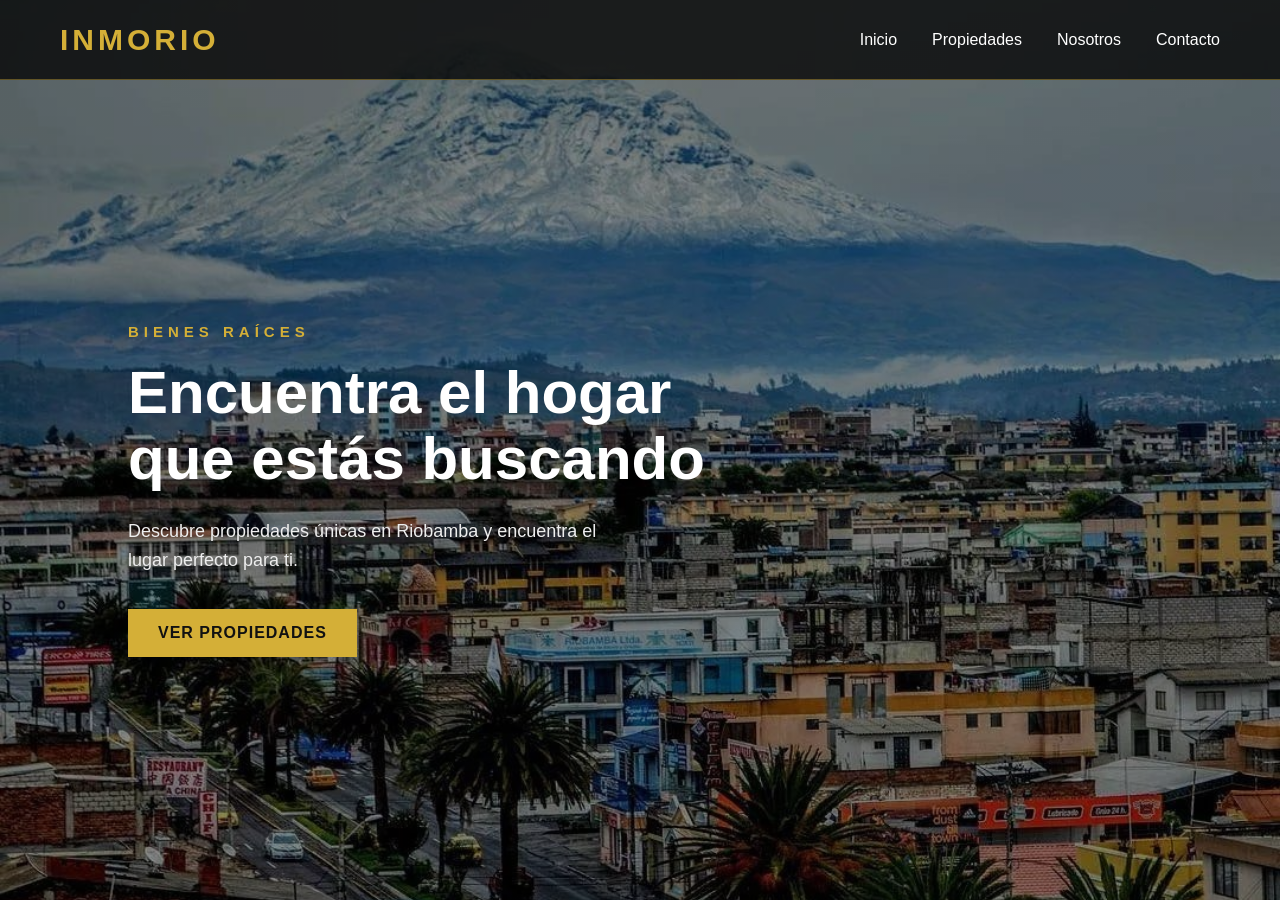
==== index.html @ 81e333fd "first commit" ====
<!DOCTYPE html>
<html lang="es">
<head>
    <meta charset="UTF-8">
    <meta name="viewport" content="width=device-width, initial-scale=1.0">

    <title>INMORIO | Bienes Raíces</title>

    <link rel="stylesheet" href="estilos.css">
</head>

<body>
    


    <header class="navbar">

        <div class="logo">
            INMORIO
        </div>

        <nav>
            <a href="index.html">Inicio</a>
            <a href="Propiedades.html">Propiedades</a>
            <a href="Nosotros.html">Nosotros</a>
            <a href="Contactos.html">Contacto</a>
        </nav>

    </header>


    <main class="hero">

        <div class="hero-content">

            <p class="subtitle">BIENES RAÍCES</p>

            <h1>
                Encuentra el hogar<br>
                que estás buscando
            </h1>

            <p class="description">
                Descubre propiedades únicas en Riobamba
                y encuentra el lugar perfecto para ti.
            </p>

            <a href="#" class="button">
                VER PROPIEDADES
            </a>

        </div>

    </main>

</body>
</html>
---- estilos.css ----
* {
    margin: 0;
    padding: 0;
    box-sizing: border-box;
}

body {
    min-height: 100vh;
    font-family: Arial, sans-serif;

    background-image:
        linear-gradient(rgba(0, 0, 0, 0.55), rgba(0, 0, 0, 0.55)),
        url("imagenes/riobamba.jpeg");

    background-size: cover;
    background-position: center;
    background-repeat: no-repeat;
    background-attachment: fixed;

    color: white;
}


/* NAVBAR */

.navbar {
    width: 100%;
    height: 80px;

    display: flex;
    align-items: center;
    justify-content: space-between;

    padding: 0 60px;

    background: rgba(0, 0, 0, 0.75);
    border-bottom: 1px solid rgba(212, 175, 55, 0.4);
}


/* LOGO */

.logo {
    color: #D4AF37;

    font-size: 30px;
    font-weight: bold;

    letter-spacing: 4px;
}


/* MENU */

nav {
    display: flex;
    gap: 35px;
}

nav a {
    color: white;
    text-decoration: none;

    font-size: 16px;

    transition: 0.3s;
}

nav a:hover {
    color: #D4AF37;
}


/* HERO */

.hero {
    min-height: calc(100vh - 80px);

    display: flex;
    align-items: center;

    padding-left: 10%;
}


/* TEXTO */

.hero-content {
    max-width: 650px;
}

.subtitle {
    color: #D4AF37;

    font-size: 15px;
    font-weight: bold;

    letter-spacing: 5px;

    margin-bottom: 20px;
}

h1 {
    font-size: 60px;
    line-height: 1.1;

    margin-bottom: 25px;
}

.description {
    font-size: 18px;
    line-height: 1.6;

    color: #eeeeee;

    max-width: 500px;

    margin-bottom: 35px;
}


/* BOTÓN */

.button {
    display: inline-block;

    padding: 15px 30px;

    background: #D4AF37;
    color: #111111;

    text-decoration: none;

    font-weight: bold;
    letter-spacing: 1px;

    transition: 0.3s;
}

.button:hover {
    background: white;
    color: #111111;
}

body {
    margin: 0;
    min-height: 100vh;

    background-image:
        linear-gradient(rgba(0, 0, 0, 0.45), rgba(0, 0, 0, 0.45)),
        url("Imagenes/Riobamba..jpeg");

    background-size: cover;
    background-position: center;
    background-repeat: no-repeat;
    background-attachment: fixed;
}


/* =========================
   PÁGINA NOSOTROS
   ========================= */

.nosotros-page {
    min-height: 100vh;
    background: #0b0b0b;
    color: white;
}


/* ENCABEZADO */

.nosotros-hero {
    text-align: center;
    padding: 100px 20px 70px;
}

.nosotros-hero h1 {
    font-size: 55px;
    line-height: 1.1;
    margin-bottom: 25px;
}

.nosotros-hero > p:last-child {
    max-width: 650px;
    margin: auto;
    color: #cccccc;
    line-height: 1.7;
}


/* IMAGEN + TEXTO */

.nosotros-info {
    max-width: 1100px;
    margin: auto;

    display: grid;
    grid-template-columns: 1fr 1fr;

    gap: 70px;
    align-items: center;

    padding: 60px 30px 100px;
}

.nosotros-imagen img {
    width: 100%;
    height: 430px;

    object-fit: cover;

    border-radius: 4px;

    border: 1px solid rgba(212, 175, 55, 0.5);

    box-shadow: 0 15px 50px rgba(0, 0, 0, 0.5);
}

.nosotros-texto h2 {
    font-size: 38px;
    line-height: 1.2;

    margin-bottom: 25px;
}

.nosotros-texto p:not(.subtitle) {
    color: #cccccc;
    line-height: 1.7;
    margin-bottom: 18px;
}


/* MISIÓN Y VISIÓN */

.mision-vision {
    max-width: 1100px;
    margin: auto;

    display: grid;
    grid-template-columns: 1fr 1fr;

    gap: 30px;

    padding: 30px;
}

.info-card {
    background: #111111;

    border: 1px solid rgba(212, 175, 55, 0.35);

    padding: 45px;

    transition: 0.3s;
}

.info-card:hover {
    border-color: #D4AF37;
    transform: translateY(-5px);
}

.info-card span {
    color: #D4AF37;

    font-size: 14px;
    letter-spacing: 2px;
}

.info-card h2 {
    color: #D4AF37;

    font-size: 28px;

    margin: 15px 0;
}

.info-card p {
    color: #cccccc;

    line-height: 1.7;
}


/* VALORES */

.valores {
    text-align: center;

    max-width: 1100px;

    margin: auto;

    padding: 100px 30px;
}

.valores > h2 {
    font-size: 38px;

    margin-bottom: 50px;
}

.valores-grid {
    display: grid;

    grid-template-columns: repeat(4, 1fr);

    gap: 25px;
}

.valores-grid div {
    padding: 30px 20px;

    border-top: 1px solid rgba(212, 175, 55, 0.5);
}

.valores-grid span {
    color: #D4AF37;

    font-size: 13px;
}

.valores-grid h3 {
    font-size: 21px;

    margin: 15px 0;
}

.valores-grid p {
    color: #aaaaaa;

    font-size: 14px;

    line-height: 1.6;
}
/* =========================
   PÁGINA CONTACTO
   ========================= */

.contacto-page {
    min-height: 100vh;
    background: #0b0b0b;
    color: white;
}

.contacto-hero {
    text-align: center;
    padding: 90px 20px 70px;
}

.contacto-hero h1 {
    font-size: 55px;
    line-height: 1.1;
    margin-bottom: 25px;
}

.contacto-hero > p:last-child {
    max-width: 600px;
    margin: auto;
    color: #cccccc;
    line-height: 1.7;
}


/* INFORMACIÓN + FORMULARIO */

.contacto-contenido {
    max-width: 1100px;
    margin: auto;

    display: grid;
    grid-template-columns: 1fr 1fr;

    gap: 80px;

    padding: 40px 30px 100px;
}


/* INFORMACIÓN */

.contacto-info h2 {
    font-size: 35px;
    margin-bottom: 40px;
}

.dato-contacto {
    margin-bottom: 30px;
    border-left: 2px solid #D4AF37;
    padding-left: 20px;
}

.dato-contacto span {
    color: #D4AF37;
    font-size: 13px;
    letter-spacing: 2px;
}

.dato-contacto p {
    color: #dddddd;
    margin-top: 8px;
}


/* FORMULARIO */

.contacto-formulario {
    background: #111111;
    padding: 40px;

    border: 1px solid rgba(212, 175, 55, 0.35);
}

.contacto-formulario h2 {
    color: #D4AF37;
    margin-bottom: 30px;
}

.contacto-formulario form {
    display: flex;
    flex-direction: column;
    gap: 18px;
}

.contacto-formulario input,
.contacto-formulario textarea {
    width: 100%;
    padding: 15px;

    box-sizing: border-box;

    background: #0b0b0b;
    border: 1px solid #333333;

    color: white;

    font-family: Arial, sans-serif;
}

.contacto-formulario textarea {
    height: 130px;
    resize: vertical;
}

.contacto-formulario input:focus,
.contacto-formulario textarea:focus {
    outline: none;
    border-color: #D4AF37;
}

.contacto-formulario button {
    padding: 15px;

    background: #D4AF37;
    color: #111111;

    border: none;

    font-weight: bold;
    letter-spacing: 1px;

    cursor: pointer;

    transition: 0.3s;
}

.contacto-formulario button:hover {
    background: white;
}

/* =========================
   PÁGINA PROPIEDADES
   ========================= */

.propiedades-page {
    min-height: 100vh;
    background: #0b0b0b;
    color: white;
}


/* ENCABEZADO */

.propiedades-hero {
    text-align: center;
    padding: 90px 20px 70px;
}

.propiedades-hero h1 {
    font-size: 55px;
    line-height: 1.1;
    margin-bottom: 25px;
}

.propiedades-hero > p:last-child {
    max-width: 650px;
    margin: auto;
    color: #cccccc;
    line-height: 1.7;
}


/* GRID */

.propiedades-grid {
    max-width: 1200px;

    margin: auto;

    padding: 20px 30px 100px;

    display: grid;

    grid-template-columns: repeat(3, 1fr);

    gap: 30px;
}


/* TARJETA */

.propiedad-card {
    background: #111111;

    border: 1px solid rgba(212, 175, 55, 0.25);

    overflow: hidden;

    transition: 0.35s;
}

.propiedad-card:hover {
    transform: translateY(-8px);

    border-color: #D4AF37;

    box-shadow: 0 15px 40px rgba(0, 0, 0, 0.5);
}


/* IMAGEN */

.propiedad-imagen {
    position: relative;

    height: 260px;

    overflow: hidden;
}

.propiedad-imagen img {
    width: 100%;
    height: 100%;

    object-fit: cover;

    transition: 0.5s;
}

.propiedad-card:hover .propiedad-imagen img {
    transform: scale(1.05);
}


/* ESTADO */

.estado {
    position: absolute;

    top: 15px;
    left: 15px;

    padding: 7px 12px;

    font-size: 11px;

    font-weight: bold;

    letter-spacing: 1px;
}

.estado.disponible {
    background: #D4AF37;

    color: #111111;
}


/* INFORMACIÓN */

.propiedad-info {
    padding: 25px;
}

.tipo-propiedad {
    color: #D4AF37;

    font-size: 12px;

    letter-spacing: 2px;

    margin-bottom: 8px;
}

.propiedad-info h2 {
    font-size: 24px;

    margin: 0 0 10px;
}

.ubicacion {
    color: #aaaaaa;

    font-size: 14px;

    margin-bottom: 22px;
}


/* CARACTERÍSTICAS */

.caracteristicas {
    display: flex;

    gap: 18px;

    padding-bottom: 22px;

    border-bottom: 1px solid #292929;

    color: #cccccc;

    font-size: 13px;
}


/* PRECIO + BOTÓN */

.propiedad-footer {
    display: flex;

    justify-content: space-between;

    align-items: center;

    padding-top: 22px;
}

.propiedad-footer strong {
    color: #D4AF37;

    font-size: 22px;
}

.propiedad-footer a {
    color: white;

    text-decoration: none;

    font-size: 12px;

    letter-spacing: 1px;

    border-bottom: 1px solid #D4AF37;

    padding-bottom: 4px;

    transition: 0.3s;
}

.propiedad-footer a:hover {
    color: #D4AF37;
}


/* RESPONSIVE */

@media (max-width: 900px) {

    .propiedades-grid {
        grid-template-columns: 1fr 1fr;
    }

}

@media (max-width: 600px) {

    .propiedades-grid {
        grid-template-columns: 1fr;
    }

    .propiedades-hero h1 {
        font-size: 40px;
    }

}

/* =========================
   CATEGORÍAS
   ========================= */

.categorias {
    max-width: 1200px;

    margin: 0 auto 40px;

    padding: 0 30px;

    display: flex;

    justify-content: center;

    gap: 12px;

    flex-wrap: wrap;
}

.categoria {
    background: transparent;

    color: #aaaaaa;

    border: 1px solid #333333;

    padding: 12px 22px;

    cursor: pointer;

    font-size: 12px;

    letter-spacing: 1px;

    transition: 0.3s;
}

.categoria:hover {
    color: #D4AF37;

    border-color: #D4AF37;
}

.categoria.activa {
    background: #D4AF37;

    color: #111111;

    border-color: #D4AF37;
}

/* =========================
   DETALLE DE PROPIEDAD
   ========================= */

.detalle-propiedad {
    min-height: 100vh;
    background: #0b0b0b;
    color: white;

    padding: 100px 30px;
}

.detalle-contenido {
    max-width: 1200px;
    margin: auto;

    display: grid;
    grid-template-columns: 1.1fr 0.9fr;

    gap: 60px;

    align-items: center;
}


/* IMAGEN */

.detalle-imagen {
    width: 100%;
    height: 600px;

    overflow: hidden;

    border: 1px solid rgba(212, 175, 55, 0.35);

    box-shadow: 0 20px 50px rgba(0, 0, 0, 0.5);
}

.detalle-imagen img {
    width: 100%;
    height: 100%;

    object-fit: cover;
}


/* INFORMACIÓN */

.detalle-info {
    padding: 20px 0;
}

.detalle-info .subtitle {
    color: #D4AF37;

    font-size: 13px;

    letter-spacing: 3px;

    margin-bottom: 15px;
}

.detalle-info h1 {
    font-size: 52px;

    line-height: 1.1;

    margin: 0 0 18px;
}

.detalle-ubicacion {
    color: #aaaaaa;

    font-size: 16px;

    margin-bottom: 25px;
}


/* PRECIO */

.detalle-precio {
    color: #D4AF37;

    font-size: 36px;

    font-weight: bold;

    margin-bottom: 35px;
}


/* CARACTERÍSTICAS */

.detalle-caracteristicas {
    display: flex;

    gap: 35px;

    padding: 25px 0;

    border-top: 1px solid #292929;

    border-bottom: 1px solid #292929;
}

.detalle-caracteristicas div {
    display: flex;

    flex-direction: column;

    gap: 6px;
}

.detalle-caracteristicas strong {
    font-size: 20px;

    color: white;
}

.detalle-caracteristicas span {
    font-size: 12px;

    color: #888888;

    text-transform: uppercase;

    letter-spacing: 1px;
}


/* DESCRIPCIÓN */

.detalle-descripcion {
    margin-top: 30px;
}

.detalle-descripcion h2 {
    font-size: 20px;

    color: #D4AF37;

    margin-bottom: 15px;
}

.detalle-descripcion p {
    color: #bbbbbb;

    line-height: 1.7;

    font-size: 15px;
}


/* BOTÓN */

.boton-contacto {
    display: inline-block;

    margin-top: 25px;

    padding: 15px 28px;

    background: #D4AF37;

    color: #111111;

    text-decoration: none;

    font-size: 12px;

    font-weight: bold;

    letter-spacing: 1px;

    transition: 0.3s;
}

.boton-contacto:hover {
    background: white;

    transform: translateY(-3px);
}


/* RESPONSIVE */

@media (max-width: 900px) {

    .detalle-contenido {
        grid-template-columns: 1fr;

        gap: 40px;
    }

    .detalle-imagen {
        height: 450px;
    }

    .detalle-info h1 {
        font-size: 42px;
    }

}


@media (max-width: 600px) {

    .detalle-propiedad {
        padding: 70px 20px;
    }

    .detalle-imagen {
        height: 350px;
    }

    .detalle-info h1 {
        font-size: 35px;
    }

    .detalle-precio {
        font-size: 30px;
    }

    .detalle-caracteristicas {
        gap: 20px;
    }

}
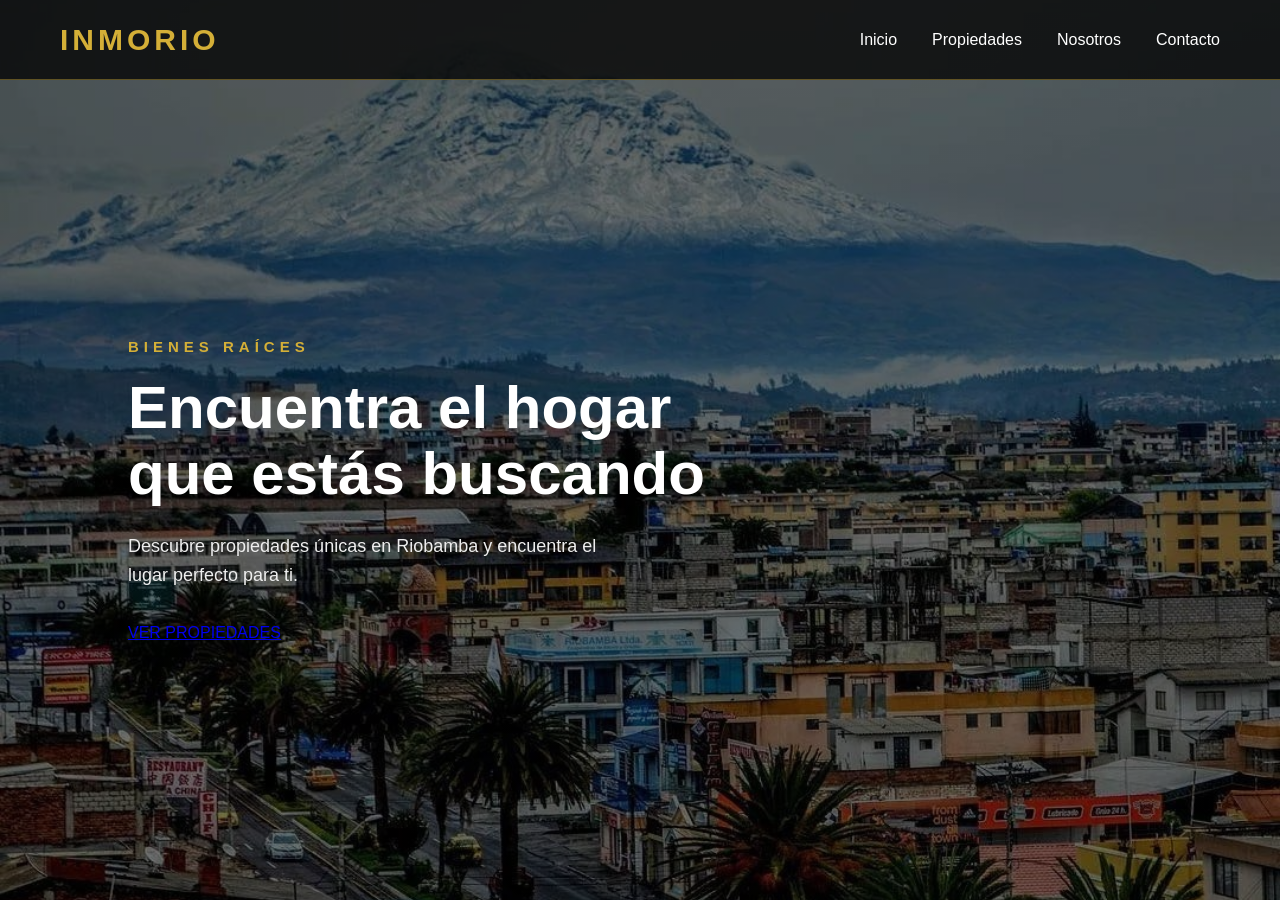
==== commit 89cb9d4d: "Update link to properties page in index.html" ====
--- a/index.html
+++ b/index.html
@@ -45,9 +45,9 @@
                 y encuentra el lugar perfecto para ti.
             </p>
 
-            <a href="#" class="button">
-                VER PROPIEDADES
-            </a>
+           <a href="Propiedades.html" class="boton-propiedades">
+                 VER PROPIEDADES
+           </a>
 
         </div>
 
--- a/estilos.css
+++ b/estilos.css
@@ -10,7 +10,7 @@
 
     background-image:
         linear-gradient(rgba(0, 0, 0, 0.55), rgba(0, 0, 0, 0.55)),
-        url("imagenes/riobamba.jpeg");
+        url("Imagenes/Riobamba..jpeg");
 
     background-size: cover;
     background-position: center;
@@ -140,20 +140,6 @@
 .button:hover {
     background: white;
     color: #111111;
-}
-
-body {
-    margin: 0;
-    min-height: 100vh;
-
-    background-image:
-        linear-gradient(rgba(0, 0, 0, 0.45), rgba(0, 0, 0, 0.45)),
-        url("Imagenes/Riobamba..jpeg");
-
-    background-size: cover;
-    background-position: center;
-    background-repeat: no-repeat;
-    background-attachment: fixed;
 }
 
 
@@ -333,6 +319,7 @@
 
     line-height: 1.6;
 }
+
 /* =========================
    PÁGINA CONTACTO
    ========================= */
@@ -468,22 +455,40 @@
     background: white;
 }
 
+
 /* =========================
    PÁGINA PROPIEDADES
    ========================= */
 
 .propiedades-page {
     min-height: 100vh;
-    background: #0b0b0b;
-    color: white;
+
+    background-image:
+        linear-gradient(
+            rgba(0, 0, 0, 0.55),
+            rgba(0, 0, 0, 0.55)
+        ),
+        url("Imagenes/propiedad.jpeg");
+
+    background-size: cover;
+    background-position: center;
+    background-repeat: no-repeat;
+    background-attachment: fixed;
 }
 
 
 /* ENCABEZADO */
 
 .propiedades-hero {
+    min-height: 55vh;
+
+    display: flex;
+    flex-direction: column;
+    align-items: center;
+    justify-content: center;
+
     text-align: center;
-    padding: 90px 20px 70px;
+    padding: 90px 20px 50px;
 }
 
 .propiedades-hero h1 {
@@ -950,29 +955,48 @@
         font-size: 42px;
     }
 
-}
-
-
-@media (max-width: 600px) {
-
-    .detalle-propiedad {
-        padding: 70px 20px;
-    }
-
-    .detalle-imagen {
-        height: 350px;
-    }
-
-    .detalle-info h1 {
-        font-size: 35px;
-    }
-
-    .detalle-precio {
-        font-size: 30px;
-    }
-
-    .detalle-caracteristicas {
-        gap: 20px;
-    }
-
-}+
+    .boton-volver {
+    display: inline-flex;
+    align-items: center;
+    gap: 8px;
+    margin-bottom: 25px;
+    color: #111;
+    text-decoration: none;
+    font-size: 14px;
+    font-weight: 600;
+    transition: 0.2s ease;
+}
+
+.boton-volver {
+    display: inline-flex;
+    align-items: center;
+    gap: 10px;
+    margin-bottom: 25px;
+    color: #111;
+    text-decoration: none;
+    font-size: 14px;
+    font-weight: 600;
+    transition: 0.25s ease;
+}
+
+.flecha-volver {
+    display: flex;
+    align-items: center;
+    justify-content: center;
+    width: 34px;
+    height: 34px;
+    border: 1px solid #ddd;
+    border-radius: 50%;
+    font-size: 20px;
+    transition: 0.25s ease;
+}
+
+.boton-volver:hover {
+    color: #b08d57;
+}
+
+.boton-volver:hover .flecha-volver {
+    transform: translateX(-4px);
+    border-color: #b08d57;
+}
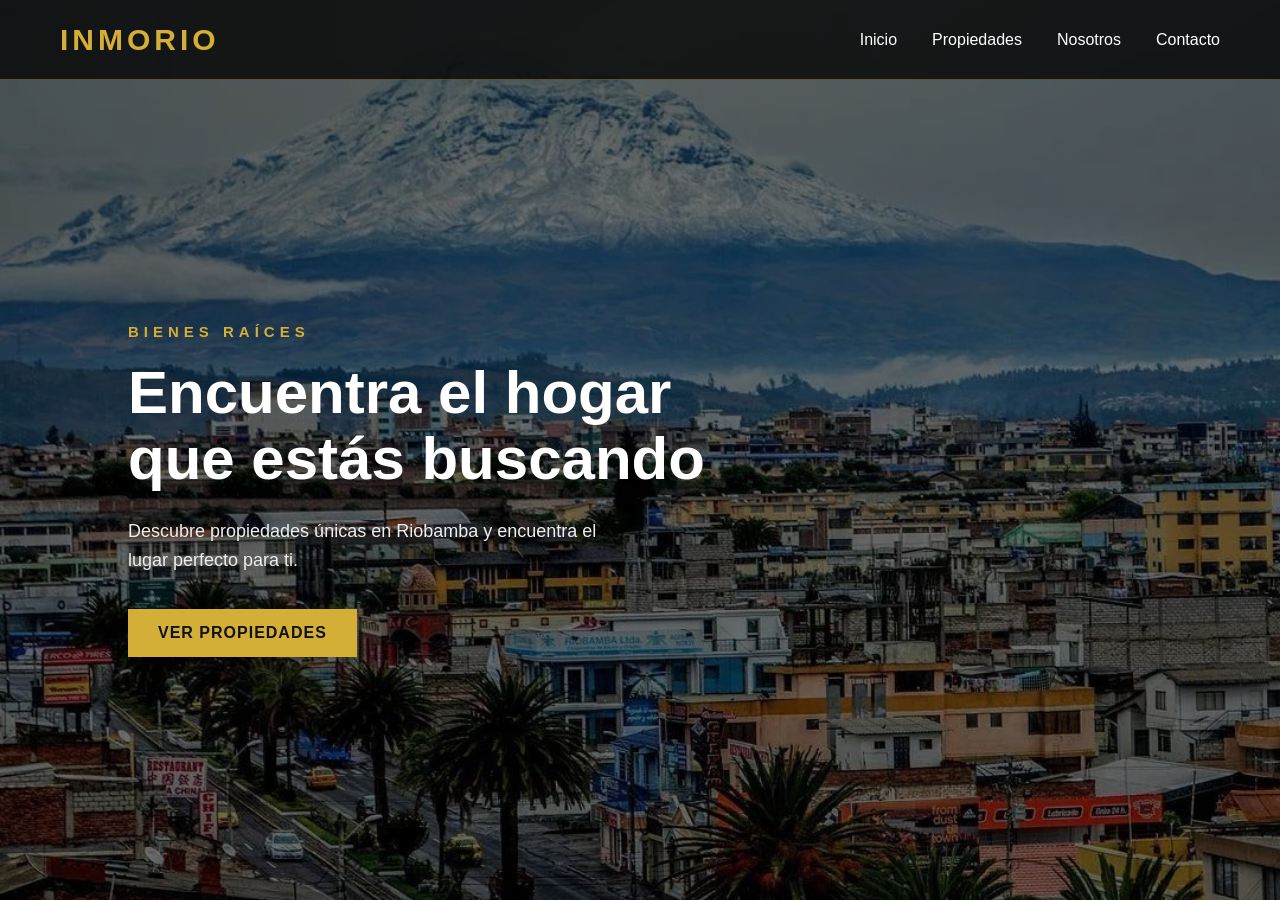
==== commit 378fb1a6: "Change button class from 'boton-propiedades' to 'button'" ====
--- a/index.html
+++ b/index.html
@@ -45,7 +45,7 @@
                 y encuentra el lugar perfecto para ti.
             </p>
 
-           <a href="Propiedades.html" class="boton-propiedades">
+           <a href="Propiedades.html" class="button">
                  VER PROPIEDADES
            </a>
 
